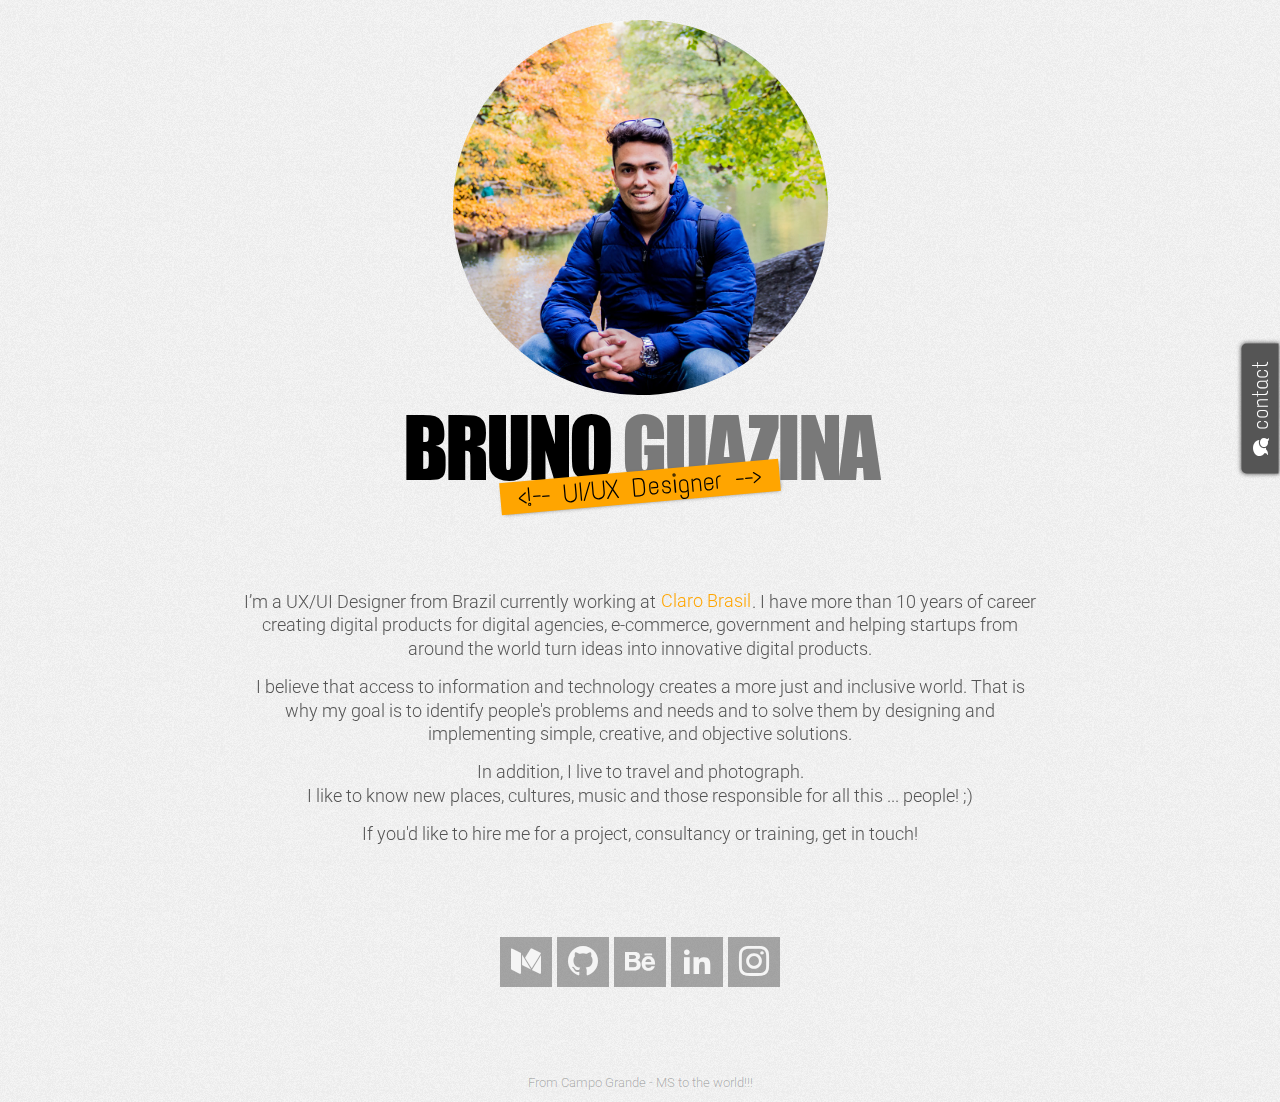
==== index.html @ a5a03fc3 "excluding GA tag" ====
<!DOCTYPE html>
<html lang="en">

<head>
	<!-- Google Tag Manager -->
	<script>(function (w, d, s, l, i) {
		w[l] = w[l] || []; w[l].push({
			'gtm.start':
				new Date().getTime(), event: 'gtm.js'
		}); var f = d.getElementsByTagName(s)[0],
			j = d.createElement(s), dl = l != 'dataLayer' ? '&l=' + l : ''; j.async = true; j.src =
				'https://www.googletagmanager.com/gtm.js?id=' + i + dl; f.parentNode.insertBefore(j, f);
		})(window, document, 'script', 'dataLayer', 'GTM-KTDCNW3');</script>
	<!-- End Google Tag Manager -->
	<meta charset="UTF-8">
	<meta name="language" content="en">
	<meta name="viewport" content="width=device-width">
	<title>Bruno Guazina | UX/UI Designer | Product Designer</title>
	<meta name="description" content="Hello, I'm Bruno Guazina - Here you can known more about my work as UX/UI Designer and front-end Developer for digital products.">
	<meta name="keywords" content="Front-end, UI Designer, UX Designer, Web Developer, Web Design, Product Designer, Interface Designer">
	<meta name="author" content="Bruno A. Guazina" />
	<link rel="me" href="https://plus.google.com/u/0/+BrunoGuazinaDesigner/posts" />
	<link rel="stylesheet" href="lib/stylesheet/css/format.css">
	<script src="lib/js/jquery-1.11.2.min.js"></script>

	<meta property="og:title" content="Bruno Guazina | UX/UI Designer | Product Designer" />
	<meta property="og:url" content="http://www.brunoguazina.com" />
	<meta property="og:description" content="Hello, I'm Bruno Guazina - Here you can known more about my work as UX/UI Designer and front-end Developer for digital products."
	/>
	<meta property="og:image" content="http://brunoguazina.com/imagemPortfolio.jpg" />
	<!--[if lt IE 9]>
	<script src="lib/js/html5shiv.js"></script>
	<![endif]-->

</head>

<body>
	<!-- Google Tag Manager (noscript) -->
	<noscript><iframe src="https://www.googletagmanager.com/ns.html?id=GTM-KTDCNW3" height="0" width="0"
			style="display:none;visibility:hidden"></iframe></noscript>
	<!-- End Google Tag Manager (noscript) -->
	<div class="dialogoDeContato" style="display: none;">
		<span class="fechar" title="fechar"></span>
		<div class="conteudoDeContato">
			<span>HELLO!</span>
			<span class="telefone">+55 67 9 9936 6393</span>
			<span class="email">bruno@guazina.com</span>
		</div>
	</div>

	<div class="contato" onclick="ga('send', 'event', 'contato', 'click', 'contato');">
		<div class="botao">contact</div>
	</div>

	<div class="master">

		<section class="link-scaleup">
			<figure>
				<img class="thumb" src="img/BrunoGuazina2017.jpg" title="Bruno Guazina | User Interface Designer and Front-end Developer">
			</figure>

			<article class="nome">
				<h1>
					<span class="black">BRUNO</span>
					<span class="ash">GUAZINA</span>
				</h1>
				<h2>&lsaquo;!-- UI/UX Designer --&rsaquo;</h2>
			</article>

			<article class="conteudo biografia">

				<p>I’m a UX/UI Designer from Brazil currently working at <a href="http://claro.com.br" target="_blanck">Claro Brasil</a>. I have more than 10 years of career creating digital products for digital agencies, e-commerce, government and helping startups from around the world turn ideas into innovative digital products.</p>

				<p>I believe that access to information and technology creates a more just and inclusive world. That is why my goal is to identify people's problems and needs and to solve them by designing and implementing simple, creative, and objective solutions.</p>

				<p>In addition, I live to travel and photograph.<br />
					I like to know new places, cultures, music and those responsible for all this ... people! ;)</p>

				<p>If you'd like to hire me for a project, consultancy or training, get in touch!</p>

			</article>

			<ul class="redesSociais">
				<li>
					<a href="https://medium.com/@brunoguazina" onclick="ga('send', 'event', 'social media', 'click', 'medium');"
					   target="_blanck" title="@brunoguazina">
						<i class="icon-medium"></i>
					</a>
				</li>
				<li>
					<a href="https://github.com/brunoguazina" onclick="ga('send', 'event', 'social media', 'click', 'github');"
					   target="_blanck" title="github.com/brunoguazina">
						<i class="icon-github"></i>
					</a>
				</li>
				<li>
					<a href="https://www.behance.net/brunoguazina" onclick="ga('send', 'event', 'social media', 'click', 'behance');"
					   target="_blanck" title="Behance">
						<i class="icon-behance"></i>
					</a>
				</li>
				<li>
					<a href="https://www.linkedin.com/in/bguazina" onclick="ga('send', 'event', 'social media', 'click', 'linkedin');"
					   target="_blanck" title="Linkedin">
						<i class="icon-linkedin"></i>
					</a>
				</li>
				<li>
					<a href="https://instagram.com/brunoguazina" onclick="ga('send', 'event', 'social media', 'click', 'instagram');"
					   target="_blanck" title="@brunoguazina">
						<i class="icon-instagram"></i>
					</a>
				</li>
			</ul>
		</section>

		<footer>
			<div class="conteudo">
				<p>From Campo Grande - MS to the world!!!</p>
			</div>
		</footer>

	</div>

	<script>
		var alturaDaPagina = $(document).height();
		$(".dialogoDeContato").height(alturaDaPagina);

		$(".fechar").click(function () {
			$(".dialogoDeContato").hide();
		});
		$(".botao").click(function () {
			$(".dialogoDeContato").show();
		});

		// MENSAGEM // 
		console.log("        BRUNO A. GUAZINA      ");
		console.log("    <!-- UI/UX Designer -->   ");
		console.log("        +55 67 99936.6393     ");
	</script>

</body>

</html>
---- lib/stylesheet/css/format.css ----
@charset "UTF-8";
@import url(http://fonts.googleapis.com/css?family=Text+Me+One);
@import url(http://fonts.googleapis.com/css?family=Roboto:400,300,500,700,900);
@font-face {
  font-family: 'impactregular';
  src: url("../../font/impact-webfont.eot");
  src: url("../../font/impact-webfont.eot?#iefix") format("embedded-opentype"), url("../../font/impact-webfont.woff") format("woff"), url("../../font/impact-webfont.ttf") format("truetype"), url("../../font/impact-webfont.svg#impactregular") format("svg");
  font-weight: normal;
  font-style: normal;
}
@font-face {
  font-family: 'icomoon';
  src: url("../../font/icomoon.eot?4c7t1p");
  src: url("../../font/icomoon.eot?#iefix4c7t1p") format("embedded-opentype"), url("../../font/icomoon.woff?4c7t1p") format("woff"), url("../../font/icomoon.ttf?4c7t1p") format("truetype"), url("../../font/icomoon.svg?4c7t1p#icomoon") format("svg");
  font-weight: normal;
  font-style: normal;
}
[class^="icon-"], [class*=" icon-"] {
  font-family: 'icomoon';
  speak: none;
  font-style: normal;
  font-weight: normal;
  font-variant: normal;
  text-transform: none;
  line-height: 1;
  /* Better Font Rendering =========== */
  -webkit-font-smoothing: antialiased;
  -moz-osx-font-smoothing: grayscale;
}

.icon-github:before {
  content: "\e900";
}
.icon-instagram:before {
  content: "\e901";
}
.icon-linkedin:before {
  content: "\e902";
}
.icon-facebook:before {
  content: "\e903";
}
.icon-twitter:before {
  content: "\e904";
}
.icon-mail:before {
  content: "\e905";
}
.icon-phone:before {
  content: "\e942";
}
.icon-bubbles:before {
  content: "\e96c";
}
.icon-cross:before {
  content: "\ea0f";
}
.icon-behance:before {
  content: "\eaa8";
}
.icon-medium:before {
  content: "\e906";
}


html, body {
  background: url(../../../img/background.gif);
  font-size: 12px;
  padding: 0;
  margin: 0;
  height: 100%;
}

.next {
  position: fixed;
  right: 0;
  top: 50%;
  margin: -50px 0 0 0;
  height: 100px;
  background-color: transparent;
  z-index: 999999;
}
.next .arrow {
  margin: 32px 0 0 10px;
  border-color: transparent transparent transparent #ccc;
  border-width: 20px;
  border-style: solid;
}
.next:hover {
  background-color: #ccc;
  transition: all 0.5s ease;
}
.next:hover .arrow {
  transition: all 1s ease;
  border-color: transparent transparent transparent #555;
}

.prev {
  position: fixed;
  left: 0;
  top: 50%;
  margin: -50px 0 0 0;
  height: 100px;
  background-color: transparent;
  z-index: 999999;
}
.prev .arrow {
  margin: 32px 10px 0 0;
  border-color: transparent #ccc transparent transparent;
  border-width: 20px;
  border-style: solid;
}
.prev:hover {
  background-color: #ccc;
  transition: all 0.5s ease;
}
.prev:hover .arrow {
  transition: all 1s ease;
  border-color: transparent #555 transparent transparent;
}

.contato {
  z-index: 888888;
  position: fixed;
  right: -45px;
  top: 50%;
  margin-top: -60px;
  cursor: pointer;
}
.contato .botao {
  font-family: 'Text Me One';
  font-size: 22px;
  width: 130px;
  text-align: center;
  display: inline-table;
  padding: 5px 0;
  background: #555;
  color: #fff;
  border-top-left-radius: 5px;
  border-top-right-radius: 5px;
  -webkit-box-shadow: 0 0 4px 0 #555555;
  box-shadow: 0 0 4px 0 #555555;
  transform: rotate(-90deg);
  -ms-transform: rotate(-90deg);
  -webkit-transform: rotate(-90deg);
  -o-transform: rotate(-90deg);
  -moz-transform: rotate(-90deg);
}
.contato .botao::before {
  font-family: 'icomoon';
  font-size: 16px;
  margin: 0 8px 0 0;
  content: "\e96c";
}
.contato .botao:hover {
  background-color: rgba(85, 85, 85, 0.8);
}

.dialogoDeContato {
  background-color: rgba(241, 241, 241, 0.92);
  position: fixed;
  width: 100%;
  z-index: 999999;
}
.dialogoDeContato .fechar {
  cursor: pointer;
  text-align: center;
  padding: 10px 15px;
  color: #000;
  font-size: 22px;
  background-color: orange;
  position: fixed;
}
.dialogoDeContato .fechar::before {
  font-family: 'icomoon';
  font-size: 22px;
  content: "\ea0f";
}
.dialogoDeContato .fechar:hover {
  background-color: rgba(255, 165, 0, 0.8);
}
.dialogoDeContato .conteudoDeContato {
  width: 400px;
  height: 400px;
  position: fixed;
  left: 50%;
  top: 50%;
  margin-left: -200px;
  margin-top: -200px;
}
.dialogoDeContato .conteudoDeContato span {
  font-family: 'impactregular', sans-serif;
  font-size: 30px;
  text-align: center;
  color: #555;
  display: block;
  margin: 10px 0;
}
.dialogoDeContato .conteudoDeContato span:first-child {
  font-size: 55px;
  margin-bottom: 25px;
}
.dialogoDeContato .conteudoDeContato span.telefone::before {
  font-family: 'icomoon';
  font-size: 28px;
  margin: 0 8px 0 0;
  content: "\e942";
}
.dialogoDeContato .conteudoDeContato span.email::before {
  font-family: 'icomoon';
  font-size: 28px;
  margin: 0 8px 0 0;
  content: "\e905";
}

#mensagemDeHomologacao {
  font-family: 'Text Me One';
  font-size: 15px;
  width: 280px;
  margin: 0 auto;
  background: rgba(255, 0, 0, 0.5);
  padding: 6px;
  border-bottom-right-radius: 8px;
  border-bottom-left-radius: 8px;
  color: #fff;
  text-align: center;
  display: none;
}

::selection {
  background: orange;
  color: #000;
}

::-moz-selection {
  background: orange;
  color: #000;
}

.master {
  position: relative;
  width: 100%;
  min-height: 100%;
}

.black {
  color: #000;
}

.ash {
  color: #797979;
}

figure {
  width: 100%;
  margin: 0;
  text-align: center;
}

img.thumb {
  width: 375px;
  margin: 20px auto;
  border-radius: 50%;
}

img {
  max-width: 700px;
  display: table;
  margin: 10px auto;
}

.nome {
  font-size: 22px;
}

h1 {
  letter-spacing: -3px;
  font-weight: normal;
  font-style: normal;
  font-family: 'impactregular', sans-serif;
  text-align: center;
  font-size: 3.72em;
  margin: 0;
  padding: 0;
}

h2 {
  box-shadow: 1px 1px 4px -2px #555;
  font-weight: normal;
  font-style: normal;
  background: orange;
  font-family: 'Text Me One';
  text-align: center;
  font-size: 1.2em;
  width: 280px;
  margin: -25px auto 0px auto;
  padding: 0px;
  transform: rotate(-5deg);
  -ms-transform: rotate(-5deg);
  -webkit-transform: rotate(-5deg);
  -o-transform: rotate(-5deg);
  -moz-transform: rotate(-5deg);
}

.conteudo {
  width: 85%;
  max-width: 800px;
  margin: 0 auto;
}
.conteudo p {
  text-align: center;
  font-family: 'Roboto', serif;
  font-weight: 300;
  font-size: 18px;
  line-height: 1.3em;
  color: #555;
  margin: 15px 0;
}

.portfolio {
  margin: 65px auto 0 auto !important;
}

.biografia {
  margin-top: 85px;
}

.redesSociais {
  padding: 0;
  padding: 75px;
  margin: 0;
  text-align: center;
}
.redesSociais li {
  margin: 1px;
  display: inline-table;
  padding: 8px 10px 5px 10px;
  background: rgba(85, 85, 85, 0.5);
}
.redesSociais li a {
  color: #f5f5f5;
  font-size: 30px;
  text-decoration: none;
}
.redesSociais li:hover {
  background: orange;
}
.redesSociais li:hover a {
  color: black;
}

footer {
  padding: 10px 0;
  bottom: 0;
  width: 100%;
}
footer .conteudo {
  text-align: center;
}
footer .conteudo p {
  margin: 0;
  padding: 2px 0 0 0;
  color: rgba(0, 0, 0, 0.3);
  font-family: 'Roboto', serif;
  font-size: 13px;
}

section {
  position: relative;
  z-index: 1;
  overflow: hidden;
  -webkit-backface-visibility: hidden;
  backface-visibility: hidden;
}

section a {
  position: relative;
  display: inline-block;
  outline: none;
  color: #404d5b;
  vertical-align: bottom;
  text-decoration: none;
  white-space: nowrap;
  text-decoration: none;
  padding: 1px;
  font-weight: 400;
}

section a::before,
section a::after {
  pointer-events: none;
  -webkit-backface-visibility: hidden;
  backface-visibility: hidden;
  -webkit-font-smoothing: antialiased;
  font-smoothing: antialiased;
}

.link-scaleup a {
  color: orange;
  font-weight: 300;
}

.link-scaleup a::before {
  position: absolute;
  top: 0;
  left: -5px;
  z-index: -1;
  box-sizing: content-box;
  padding: 0 5px;
  width: 100%;
  height: 100%;
  border-radius: 10px;
  background-color: #fff;
  content: '';
  opacity: 0;
  -webkit-transition: -webkit-transform 0.2s, opacity 0.2s;
  transition: transform 0.2s, opacity 0.2s;
  -webkit-transform: scale(0);
  transform: scale(0);
}

.link-scaleup a:hover::before,
.link-scaleup a:focus::before {
  opacity: 1;
  -webkit-transform: scale(1);
  transform: scale(1);
}

@media (max-width: 600px) {
  html, body {
    font-size: 10px;
  }

  .nome {
    font-size: 15px;
  }

  h2 {
    width: 200px;
    margin: -20px auto 0px auto;
  }

  img.thumb {
    width: 210px;
  }
}
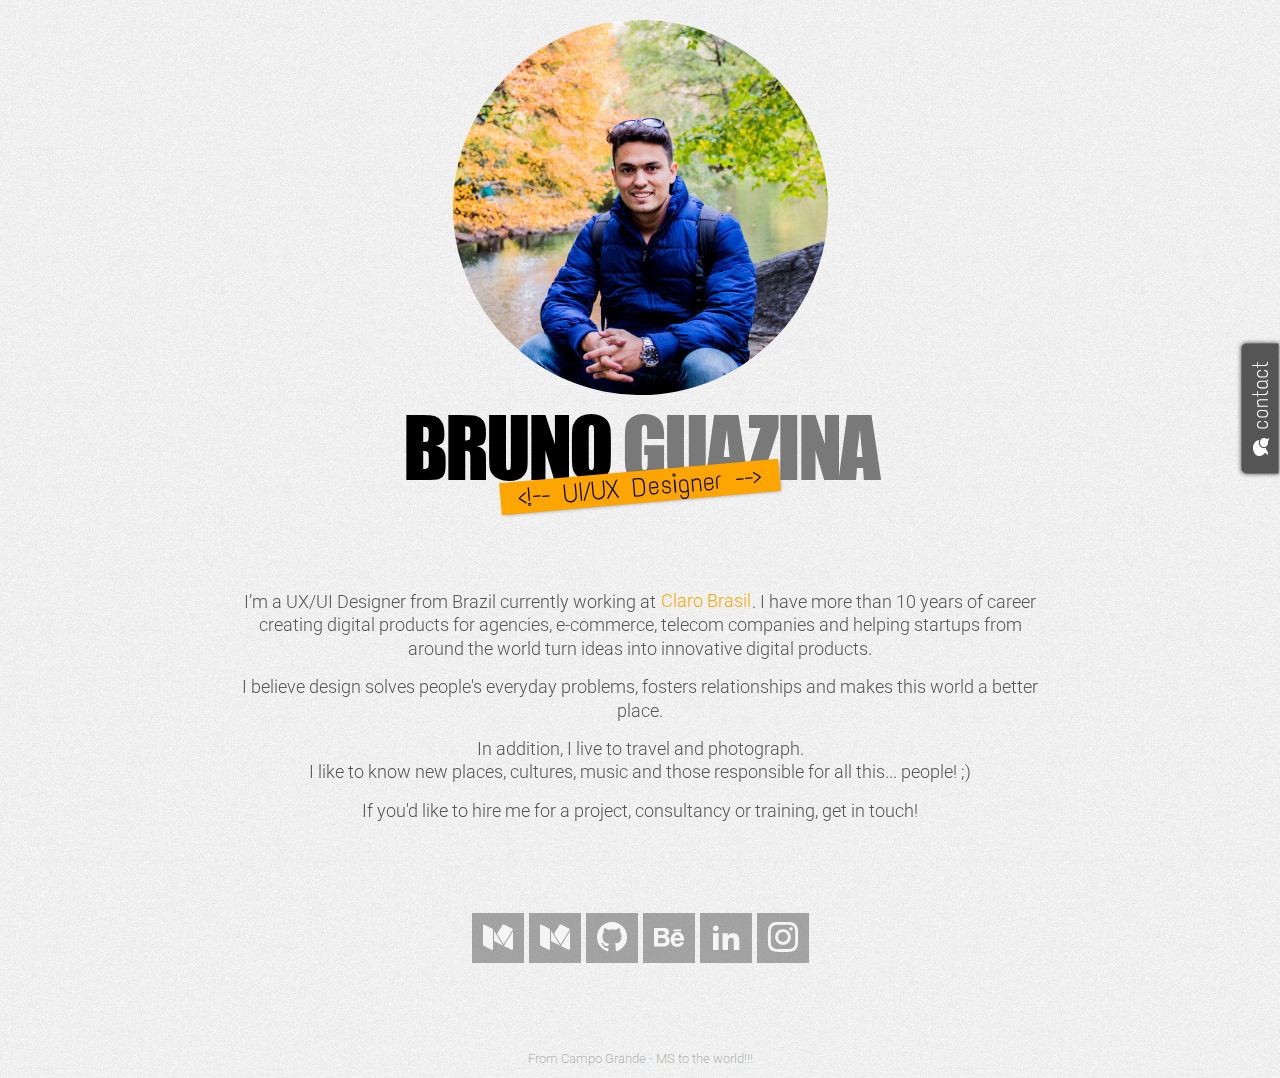
==== commit 31b4690b: "updating content and including blog link" ====
--- a/index.html
+++ b/index.html
@@ -10,7 +10,7 @@
 		}); var f = d.getElementsByTagName(s)[0],
 			j = d.createElement(s), dl = l != 'dataLayer' ? '&l=' + l : ''; j.async = true; j.src =
 				'https://www.googletagmanager.com/gtm.js?id=' + i + dl; f.parentNode.insertBefore(j, f);
-		})(window, document, 'script', 'dataLayer', 'GTM-KTDCNW3');</script>
+		})(window, document, 'script', 'dataLayer', 'GTM-W5GQPDN');</script>
 	<!-- End Google Tag Manager -->
 	<meta charset="UTF-8">
 	<meta name="language" content="en">
@@ -36,14 +36,14 @@
 
 <body>
 	<!-- Google Tag Manager (noscript) -->
-	<noscript><iframe src="https://www.googletagmanager.com/ns.html?id=GTM-KTDCNW3" height="0" width="0"
+	<noscript><iframe src="https://www.googletagmanager.com/ns.html?id=GTM-W5GQPDN" height="0" width="0"
 			style="display:none;visibility:hidden"></iframe></noscript>
 	<!-- End Google Tag Manager (noscript) -->
 	<div class="dialogoDeContato" style="display: none;">
 		<span class="fechar" title="fechar"></span>
 		<div class="conteudoDeContato">
-			<span>HELLO!</span>
-			<span class="telefone">+55 67 9 9936 6393</span>
+			<span>Let's Chat.</span>
+			<span class="telefone">+55 11 9 9289 6392</span>
 			<span class="email">bruno@guazina.com</span>
 		</div>
 	</div>
@@ -69,18 +69,24 @@
 
 			<article class="conteudo biografia">
 
-				<p>I’m a UX/UI Designer from Brazil currently working at <a href="http://claro.com.br" target="_blanck">Claro Brasil</a>. I have more than 10 years of career creating digital products for digital agencies, e-commerce, government and helping startups from around the world turn ideas into innovative digital products.</p>
+				<p>I’m a UX/UI Designer from Brazil currently working at <a href="http://claro.com.br" target="_blanck">Claro Brasil</a>. I have more than 10 years of career creating digital products for agencies, e-commerce, telecom companies and helping startups from around the world turn ideas into innovative digital products.</p>
 
-				<p>I believe that access to information and technology creates a more just and inclusive world. That is why my goal is to identify people's problems and needs and to solve them by designing and implementing simple, creative, and objective solutions.</p>
+				<p>I believe design solves people's everyday problems, fosters relationships and makes this world a better place.</p>
 
 				<p>In addition, I live to travel and photograph.<br />
-					I like to know new places, cultures, music and those responsible for all this ... people! ;)</p>
+					I like to know new places, cultures, music and those responsible for all this... people! ;)</p>
 
 				<p>If you'd like to hire me for a project, consultancy or training, get in touch!</p>
 
 			</article>
 
 			<ul class="redesSociais">
+				<li>
+					<a href="https://blog.brunoguazina.com" onclick="ga('send', 'event', 'site', 'click', 'blog');"
+					   target="_blanck" title="blog">
+						<i class="icon-medium"></i>
+					</a>
+				</li>
 				<li>
 					<a href="https://medium.com/@brunoguazina" onclick="ga('send', 'event', 'social media', 'click', 'medium');"
 					   target="_blanck" title="@brunoguazina">
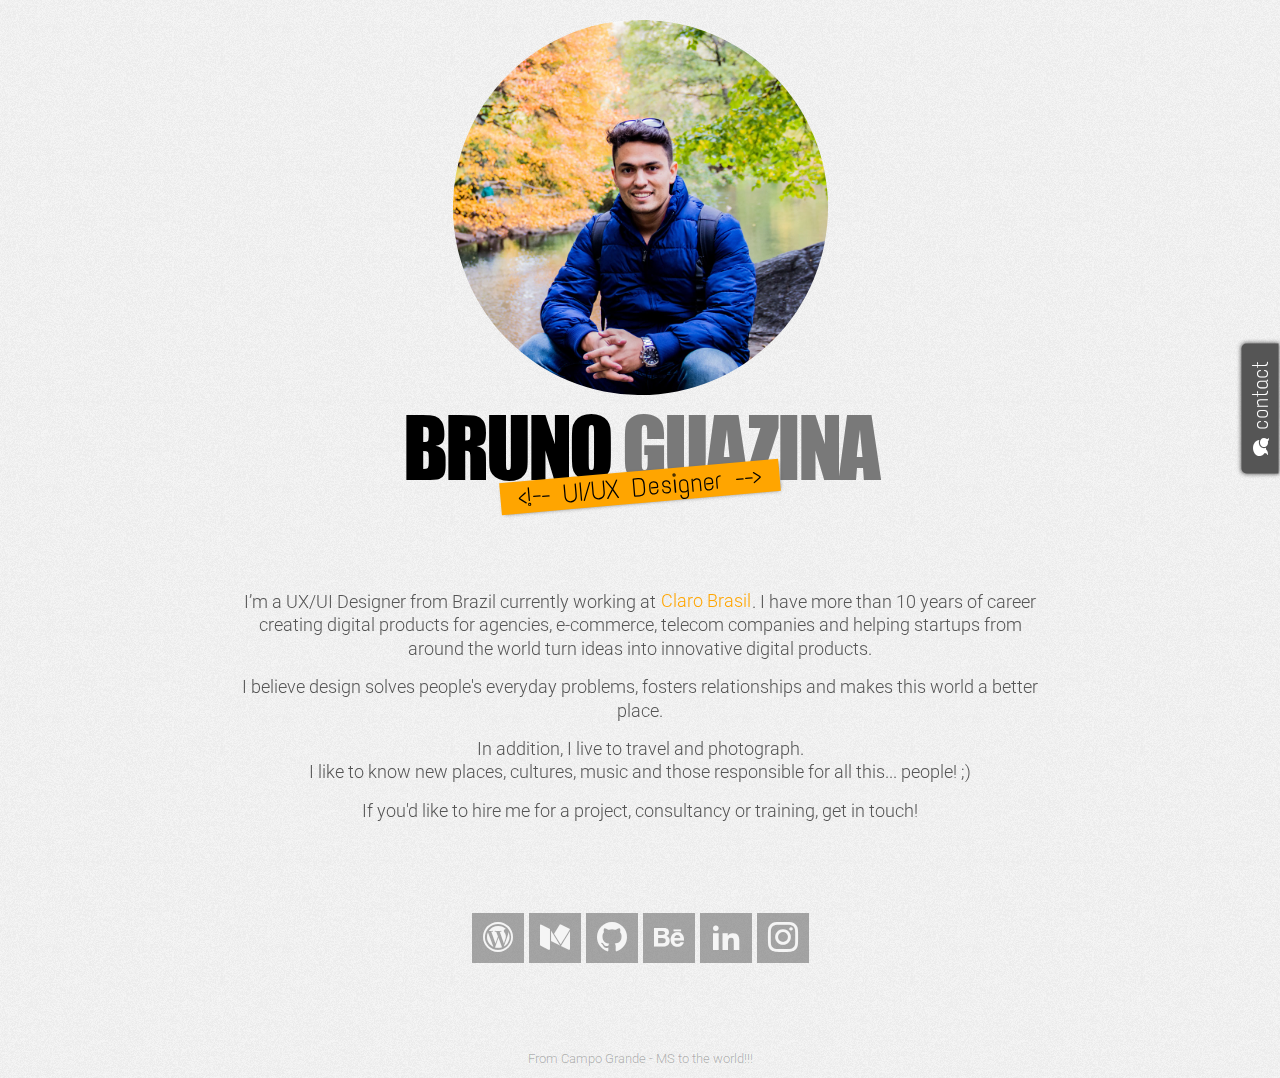
==== commit 75dda803: "updating fonts social media" ====
--- a/index.html
+++ b/index.html
@@ -84,7 +84,7 @@
 				<li>
 					<a href="https://blog.brunoguazina.com" onclick="ga('send', 'event', 'site', 'click', 'blog');"
 					   target="_blanck" title="blog">
-						<i class="icon-medium"></i>
+						<i class="icon-wordpress"></i>
 					</a>
 				</li>
 				<li>
--- a/lib/stylesheet/css/format.css
+++ b/lib/stylesheet/css/format.css
@@ -27,24 +27,32 @@
   -webkit-font-smoothing: antialiased;
   -moz-osx-font-smoothing: grayscale;
 }
-
+.icon-wordpress:before {
+  content: "\e908";
+}
+.icon-document:before {
+  content: "\e900";
+}
 .icon-github:before {
-  content: "\e900";
+  content: "\e901";
 }
 .icon-instagram:before {
-  content: "\e901";
+  content: "\e902";
 }
 .icon-linkedin:before {
-  content: "\e902";
+  content: "\e903";
 }
 .icon-facebook:before {
-  content: "\e903";
+  content: "\e904";
 }
 .icon-twitter:before {
-  content: "\e904";
+  content: "\e905";
 }
 .icon-mail:before {
-  content: "\e905";
+  content: "\e906";
+}
+.icon-medium:before {
+  content: "\e907";
 }
 .icon-phone:before {
   content: "\e942";
@@ -57,9 +65,6 @@
 }
 .icon-behance:before {
   content: "\eaa8";
-}
-.icon-medium:before {
-  content: "\e906";
 }
 
 
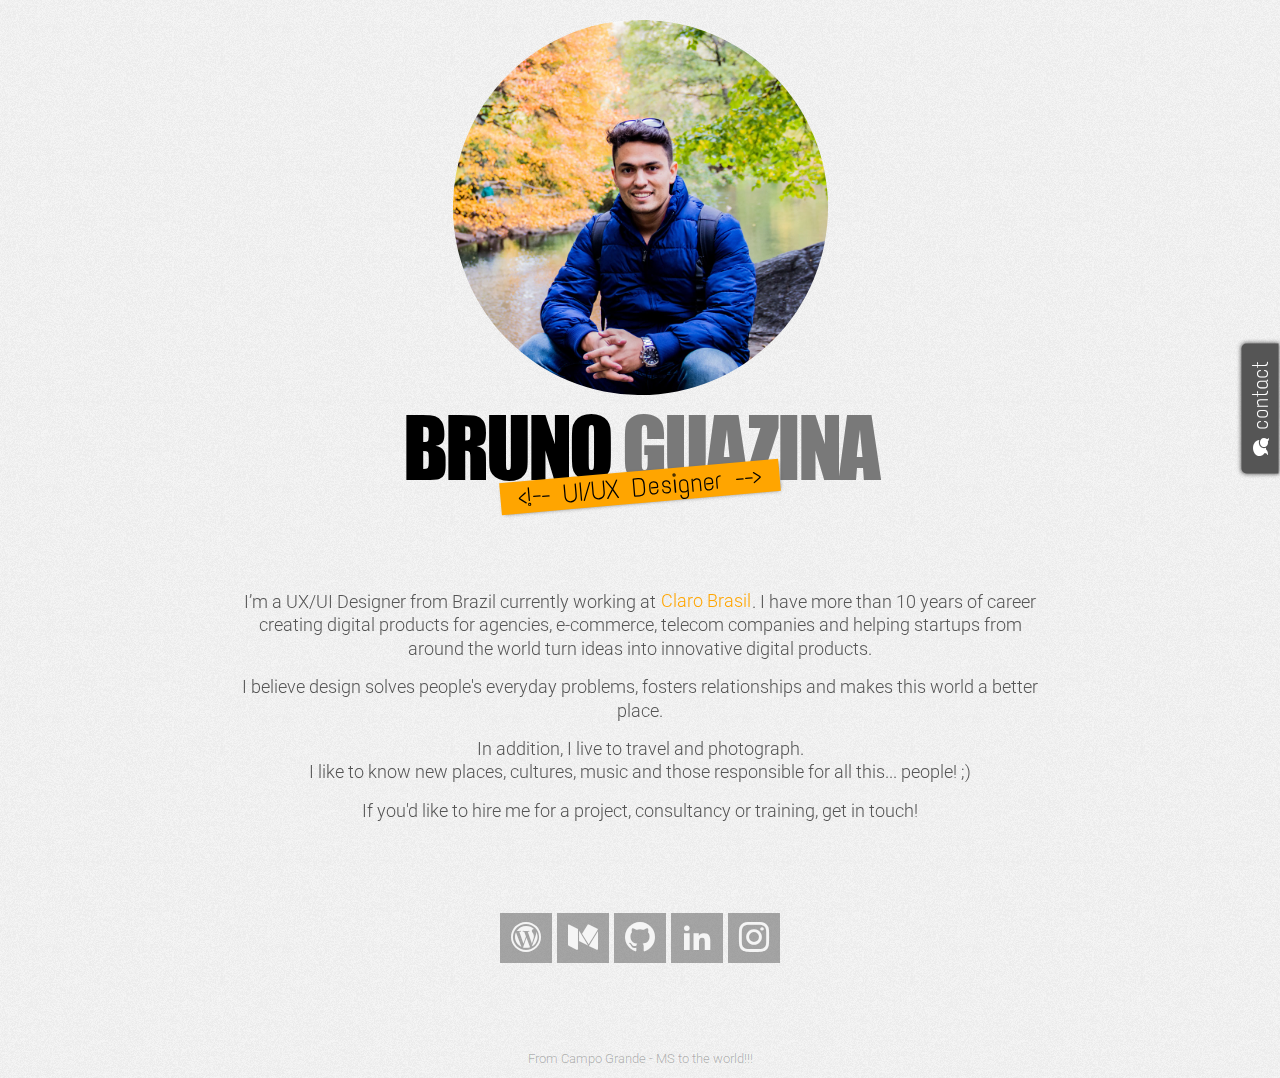
==== commit b3dbff2a: "excluding behance link" ====
--- a/index.html
+++ b/index.html
@@ -100,12 +100,6 @@
 					</a>
 				</li>
 				<li>
-					<a href="https://www.behance.net/brunoguazina" onclick="ga('send', 'event', 'social media', 'click', 'behance');"
-					   target="_blanck" title="Behance">
-						<i class="icon-behance"></i>
-					</a>
-				</li>
-				<li>
 					<a href="https://www.linkedin.com/in/bguazina" onclick="ga('send', 'event', 'social media', 'click', 'linkedin');"
 					   target="_blanck" title="Linkedin">
 						<i class="icon-linkedin"></i>
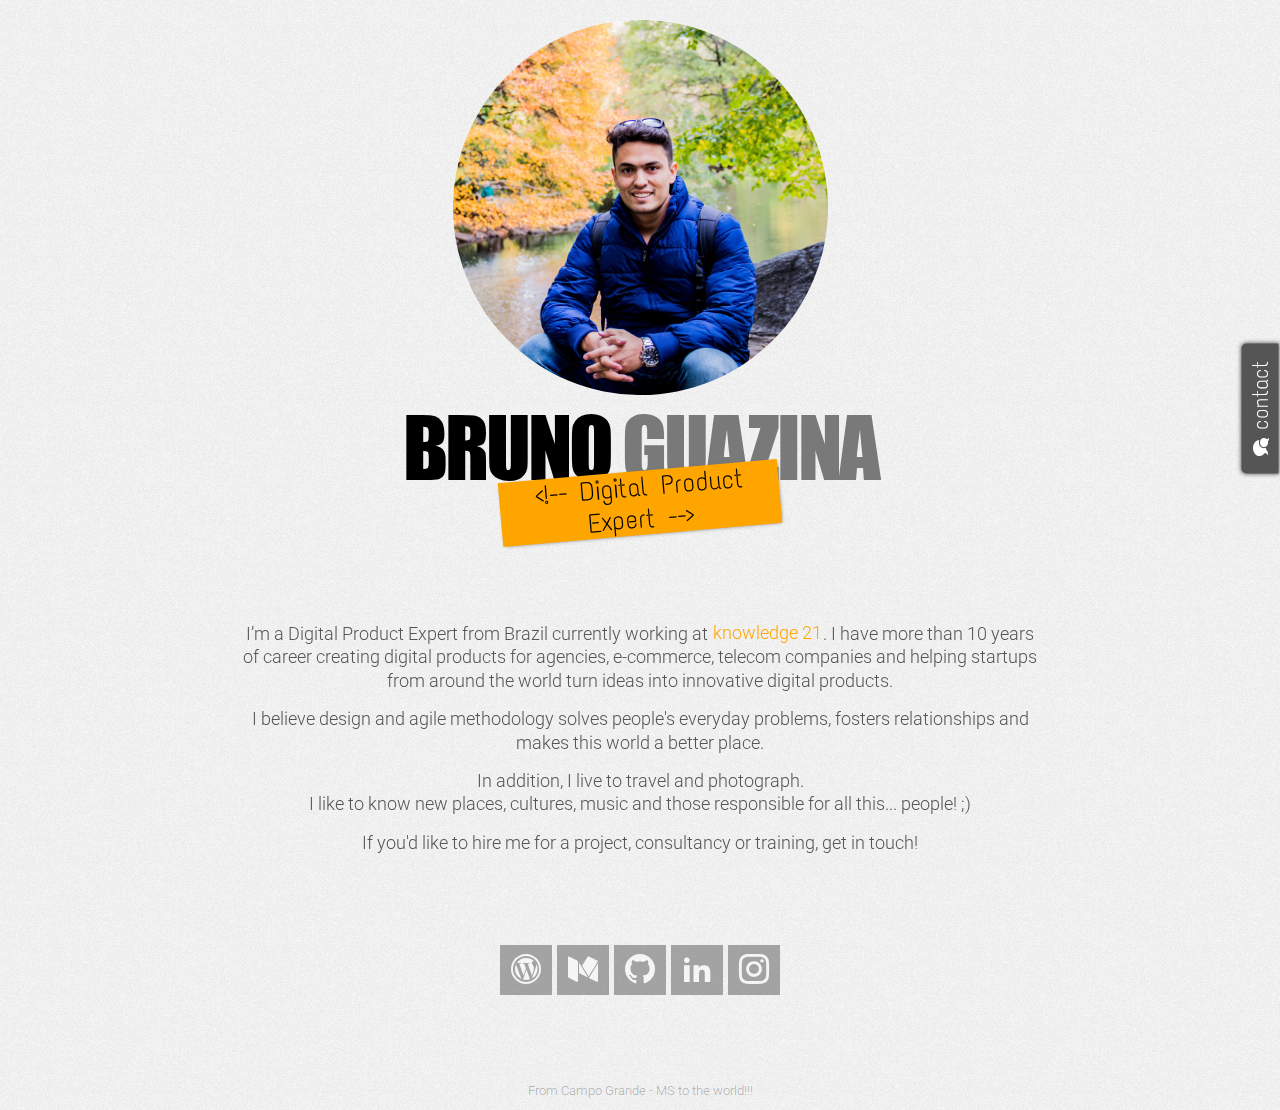
==== commit ca26f69e: "new description" ====
--- a/index.html
+++ b/index.html
@@ -15,7 +15,7 @@
 	<meta charset="UTF-8">
 	<meta name="language" content="en">
 	<meta name="viewport" content="width=device-width">
-	<title>Bruno Guazina | UX/UI Designer | Product Designer</title>
+	<title>Bruno Guazina | Digital Product Expert | Product Designer</title>
 	<meta name="description" content="Hello, I'm Bruno Guazina - Here you can known more about my work as UX/UI Designer and front-end Developer for digital products.">
 	<meta name="keywords" content="Front-end, UI Designer, UX Designer, Web Developer, Web Design, Product Designer, Interface Designer">
 	<meta name="author" content="Bruno A. Guazina" />
@@ -64,14 +64,14 @@
 					<span class="black">BRUNO</span>
 					<span class="ash">GUAZINA</span>
 				</h1>
-				<h2>&lsaquo;!-- UI/UX Designer --&rsaquo;</h2>
+				<h2>&lsaquo;!-- Digital Product Expert --&rsaquo;</h2>
 			</article>
 
 			<article class="conteudo biografia">
 
-				<p>I’m a UX/UI Designer from Brazil currently working at <a href="http://claro.com.br" target="_blanck">Claro Brasil</a>. I have more than 10 years of career creating digital products for agencies, e-commerce, telecom companies and helping startups from around the world turn ideas into innovative digital products.</p>
+				<p>I’m a Digital Product Expert from Brazil currently working at <a href="https://knowledge21.com.br/" target="_blanck">knowledge 21</a>. I have more than 10 years of career creating digital products for agencies, e-commerce, telecom companies and helping startups from around the world turn ideas into innovative digital products.</p>
 
-				<p>I believe design solves people's everyday problems, fosters relationships and makes this world a better place.</p>
+				<p>I believe design and agile methodology solves people's everyday problems, fosters relationships and makes this world a better place.</p>
 
 				<p>In addition, I live to travel and photograph.<br />
 					I like to know new places, cultures, music and those responsible for all this... people! ;)</p>
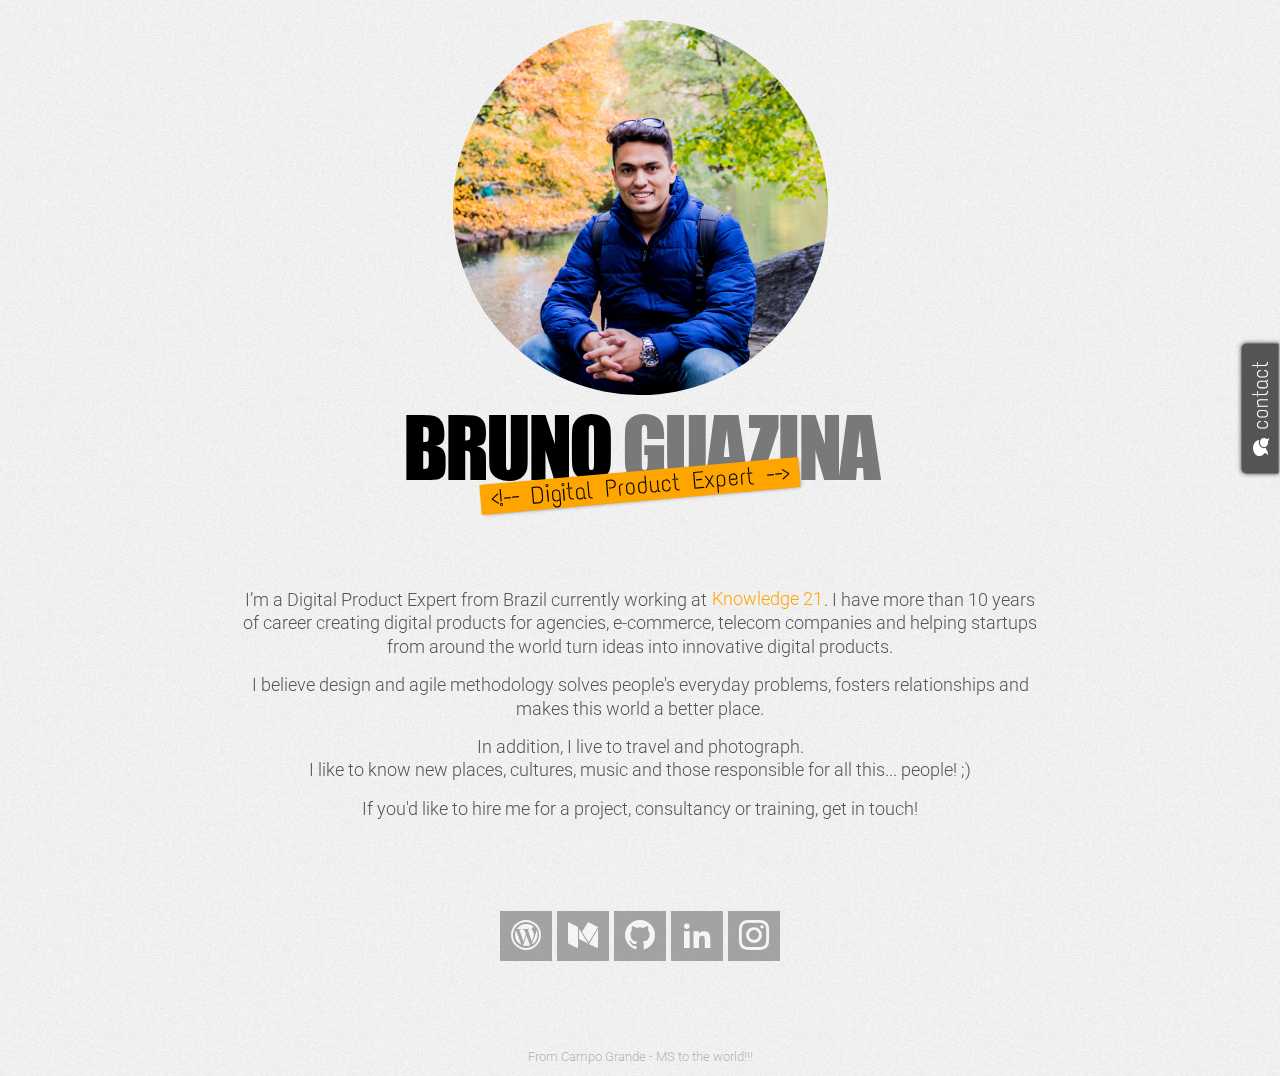
==== commit daa369c3: "update" ====
--- a/index.html
+++ b/index.html
@@ -69,7 +69,7 @@
 
 			<article class="conteudo biografia">
 
-				<p>I’m a Digital Product Expert from Brazil currently working at <a href="https://knowledge21.com.br/" target="_blanck">knowledge 21</a>. I have more than 10 years of career creating digital products for agencies, e-commerce, telecom companies and helping startups from around the world turn ideas into innovative digital products.</p>
+				<p>I’m a Digital Product Expert from Brazil currently working at <a href="https://knowledge21.com.br/" target="_blanck">Knowledge 21</a>. I have more than 10 years of career creating digital products for agencies, e-commerce, telecom companies and helping startups from around the world turn ideas into innovative digital products.</p>
 
 				<p>I believe design and agile methodology solves people's everyday problems, fosters relationships and makes this world a better place.</p>
 
--- a/lib/stylesheet/css/format.css
+++ b/lib/stylesheet/css/format.css
@@ -296,8 +296,8 @@
   background: orange;
   font-family: 'Text Me One';
   text-align: center;
-  font-size: 1.2em;
-  width: 280px;
+  font-size: 1.1em;
+  width: 320px;
   margin: -25px auto 0px auto;
   padding: 0px;
   transform: rotate(-5deg);
